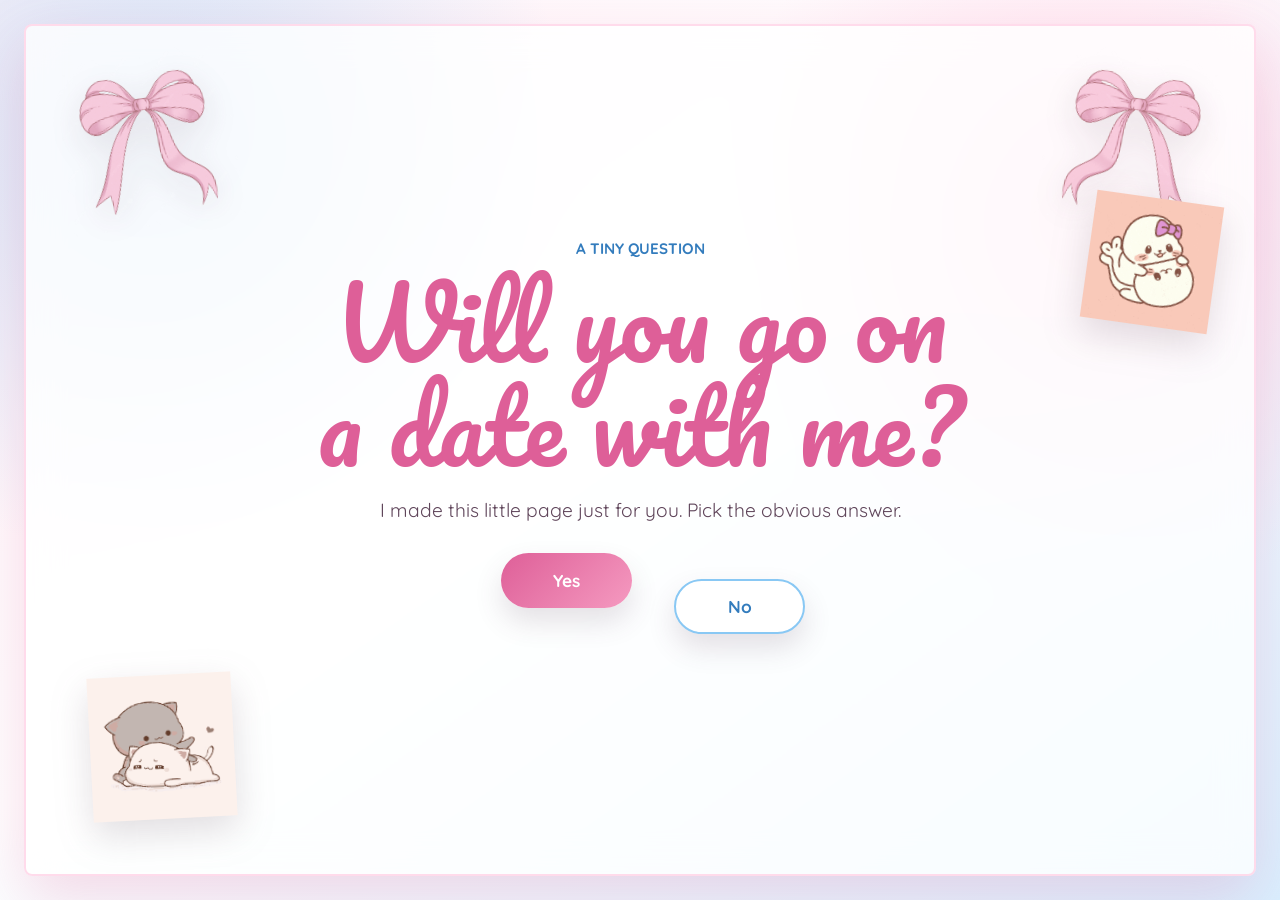
==== index.html @ e7df1cbf "memi" ====
<!doctype html>
<html lang="en">
  <head>
    <meta charset="UTF-8" />
    <meta name="viewport" content="width=device-width, initial-scale=1.0" />
    <title>A Date Invitation</title>
    <link rel="preconnect" href="https://fonts.googleapis.com" />
    <link rel="preconnect" href="https://fonts.gstatic.com" crossorigin />
    <link
      href="https://fonts.googleapis.com/css2?family=Pacifico&family=Quicksand:wght@500;600;700&display=swap"
      rel="stylesheet"
    />
    <link rel="stylesheet" href="style.css" />
  </head>
  <body data-page="invite">
    <main class="page invite-page">
      <img class="sticker sticker--top" data-sticker="top" alt="" />
      <img class="sticker sticker--right" data-sticker="right" alt="" />
      <img class="sticker sticker--left" data-sticker="left" alt="" />

      <section class="invite-shell" aria-labelledby="invite-title">
        <img class="coquette-bow coquette-bow--left" src="coquette-bow.png" alt="" aria-hidden="true" />
        <img class="coquette-bow coquette-bow--right" src="coquette-bow.png" alt="" aria-hidden="true" />
        <p class="eyebrow">A tiny question</p>
        <h1 id="invite-title">Will you go on a date with me?</h1>
        <p class="invite-copy">
          I made this little page just for you. Pick the obvious answer.
        </p>

        <div class="answer-stage" data-answer-stage>
          <button class="button button--yes" id="yesButton" type="button">
            Yes
          </button>
          <button class="button button--no" id="noButton" type="button">
            No
          </button>
        </div>
      </section>
    </main>

    <script src="script.js"></script>
  </body>
</html>
---- style.css ----
:root {
  --pink-50: #fff2f8;
  --pink-100: #ffd8e9;
  --pink-300: #f59ac0;
  --pink-500: #de5f98;
  --blue-100: #d9f0ff;
  --blue-300: #89c8f4;
  --blue-500: #337cbd;
  --white: #ffffff;
  --ink: #60465b;
  --shadow: 0 22px 60px rgba(222, 95, 152, 0.23);
}

* {
  box-sizing: border-box;
}

html {
  min-height: 100%;
}

body {
  min-height: 100vh;
  margin: 0;
  font-family: "Quicksand", system-ui, sans-serif;
  color: var(--ink);
  background:
    radial-gradient(circle at 12% 16%, rgba(137, 200, 244, 0.38), transparent 26rem),
    radial-gradient(circle at 86% 24%, rgba(255, 216, 233, 0.92), transparent 24rem),
    linear-gradient(145deg, var(--pink-50) 0%, var(--white) 45%, var(--blue-100) 100%);
  overflow-x: hidden;
}

body[data-page="invite"] {
  overflow: hidden;
}

button,
audio {
  font: inherit;
}

.page {
  --page-pad: clamp(0.75rem, 2vw, 1.5rem);

  position: relative;
  display: grid;
  min-height: 100vh;
  min-height: 100svh;
  padding: var(--page-pad);
  overflow: hidden;
}

.invite-page {
  height: 100vh;
  height: 100svh;
  min-height: auto;
  place-items: stretch;
}

.itinerary-page {
  align-items: center;
  justify-items: center;
  overflow-y: auto;
}

.invite-shell,
.itinerary-shell {
  position: relative;
  z-index: 2;
  display: grid;
  place-items: center;
  align-content: center;
  width: 100%;
  padding: clamp(1.4rem, 5vw, 5rem);
  text-align: center;
  background: rgba(255, 255, 255, 0.78);
  border: 2px solid rgba(255, 216, 233, 0.9);
  border-radius: 8px;
  box-shadow: var(--shadow);
  backdrop-filter: blur(18px);
}

.invite-shell {
  max-height: calc(100vh - var(--page-pad) - var(--page-pad));
  max-height: calc(100svh - var(--page-pad) - var(--page-pad));
  min-height: calc(100vh - var(--page-pad) - var(--page-pad));
  min-height: calc(100svh - var(--page-pad) - var(--page-pad));
  padding: clamp(1rem, 3.2vh, 3rem) clamp(1rem, 4vw, 5rem);
}

.invite-page h1 {
  font-size: clamp(2.1rem, min(8vw, 11vh), 6.25rem);
}

.itinerary-shell {
  width: min(100%, 43rem);
  min-height: auto;
  padding: clamp(1.4rem, 5vw, 3rem);
}

.eyebrow {
  margin: 0 0 0.75rem;
  color: var(--blue-500);
  font-size: clamp(0.78rem, 2vw, 0.95rem);
  font-weight: 700;
  letter-spacing: 0;
  text-transform: uppercase;
}

h1 {
  max-width: 12ch;
  margin: 0 auto;
  color: var(--pink-500);
  font-family: "Pacifico", cursive;
  font-size: clamp(2.65rem, 8vw, 6.25rem);
  font-weight: 400;
  line-height: 1.05;
  letter-spacing: 0;
}

.invite-copy {
  max-width: 33rem;
  margin: 1rem auto 0;
  font-size: clamp(1rem, 3vw, 1.2rem);
  line-height: 1.7;
}

.answer-stage {
  position: relative;
  display: grid;
  grid-template-columns: repeat(2, minmax(0, 1fr));
  gap: 1rem;
  width: min(100%, 38rem);
  height: clamp(4.4rem, 12vh, 7rem);
  margin: clamp(1rem, 3vh, 2rem) auto 0;
  align-items: start;
}

.button {
  min-width: 8.2rem;
  min-height: 3.4rem;
  border: 0;
  border-radius: 999px;
  cursor: pointer;
  font-weight: 700;
  font-size: 1.08rem;
  box-shadow: 0 14px 28px rgba(96, 70, 91, 0.16);
  transition:
    transform 180ms ease,
    box-shadow 180ms ease,
    background 180ms ease;
}

.button:hover {
  transform: translateY(-2px);
  box-shadow: 0 18px 34px rgba(96, 70, 91, 0.2);
}

.button--yes {
  justify-self: end;
  color: var(--white);
  background: linear-gradient(135deg, var(--pink-500), var(--pink-300));
}

.button--no {
  justify-self: start;
  color: var(--blue-500);
  background: var(--white);
  border: 2px solid var(--blue-300);
}

.button--no.is-floating {
  z-index: 5;
  transition:
    left 220ms ease,
    top 220ms ease,
    transform 180ms ease,
    box-shadow 180ms ease;
}

.coquette-bow {
  position: absolute;
  top: clamp(0.75rem, 2vw, 1.5rem);
  z-index: 0;
  width: clamp(5.5rem, 16vw, 11rem);
  height: auto;
  pointer-events: none;
  filter: drop-shadow(0 12px 18px rgba(96, 70, 91, 0.18));
  opacity: 0.76;
}

.coquette-bow--left {
  left: clamp(0.75rem, 3vw, 2rem);
  transform: rotate(-8deg);
}

.coquette-bow--right {
  right: clamp(0.75rem, 3vw, 2rem);
  transform: scaleX(-1) rotate(-8deg);
}

.invite-shell > :not(.coquette-bow) {
  position: relative;
  z-index: 1;
}

.photo-gallery {
  display: grid;
  grid-template-columns: repeat(7, minmax(0, 1fr));
  gap: clamp(0.35rem, 1.4vw, 0.65rem);
  align-items: center;
  width: min(100%, 38rem);
  margin: clamp(1.1rem, 3vw, 1.55rem) auto 0;
  padding: 0.2rem 0.1rem 0.45rem;
}

.photo-frame {
  display: block;
  position: relative;
  aspect-ratio: 3 / 4;
  margin: 0;
  padding: 0.28rem 0.28rem 0.58rem;
  background: rgba(255, 255, 255, 0.94);
  border: 2px solid rgba(255, 216, 233, 0.95);
  border-radius: 8px;
  box-shadow: 0 10px 24px rgba(96, 70, 91, 0.14);
}

.photo-frame::before {
  position: absolute;
  top: -0.42rem;
  left: 50%;
  width: 1.65rem;
  height: 0.62rem;
  content: "";
  background: rgba(255, 216, 233, 0.82);
  border: 1px solid rgba(245, 154, 192, 0.38);
  border-radius: 4px;
  transform: translateX(-50%) rotate(var(--tape-tilt, -4deg));
}

.photo-frame:nth-child(1) {
  --tape-tilt: -7deg;

  transform: translateY(0.35rem) rotate(-4deg);
}

.photo-frame:nth-child(2) {
  --tape-tilt: 5deg;

  transform: translateY(-0.1rem) rotate(2.5deg);
}

.photo-frame:nth-child(3) {
  --tape-tilt: -2deg;

  transform: translateY(0.2rem) rotate(-1.5deg);
}

.photo-frame:nth-child(4) {
  --tape-tilt: 6deg;

  transform: translateY(-0.35rem) rotate(3deg);
}

.photo-frame:nth-child(5) {
  --tape-tilt: -5deg;

  transform: translateY(0.25rem) rotate(-2deg);
}

.photo-frame:nth-child(6) {
  --tape-tilt: 3deg;

  transform: translateY(-0.05rem) rotate(1.5deg);
}

.photo-frame:nth-child(7) {
  --tape-tilt: -6deg;

  transform: translateY(0.4rem) rotate(3.5deg);
}

.photo-frame img {
  display: block;
  width: 100%;
  height: 100%;
  overflow: hidden;
  border-radius: 5px;
  object-fit: cover;
}

.timeline {
  display: grid;
  gap: 0.85rem;
  width: min(100%, 32rem);
  margin: 2rem auto 0;
  padding: 0;
  list-style: none;
  text-align: left;
}

.timeline-item {
  display: grid;
  grid-template-columns: minmax(5.4rem, auto) 1fr;
  gap: 1rem;
  align-items: center;
  padding: 1rem;
  background: rgba(255, 255, 255, 0.86);
  border: 2px solid rgba(137, 200, 244, 0.42);
  border-radius: 8px;
  box-shadow: 0 10px 26px rgba(51, 124, 189, 0.1);
}

.timeline-time {
  color: var(--blue-500);
  font-weight: 700;
}

.timeline-plan {
  color: var(--ink);
  font-size: 1.08rem;
  font-weight: 700;
}

.timeline-heart {
  display: inline-grid;
  width: 1.35rem;
  height: 1.35rem;
  margin-right: 0.45rem;
  vertical-align: -0.22rem;
}

.heart-field {
  position: fixed;
  inset: 0;
  z-index: 1;
  pointer-events: none;
  overflow: hidden;
}

.floating-heart {
  position: absolute;
  bottom: -4rem;
  width: var(--heart-size);
  height: var(--heart-size);
  color: var(--heart-color);
  opacity: 0;
  animation: float-heart var(--heart-speed) linear infinite;
  animation-delay: var(--heart-delay);
}

@keyframes float-heart {
  0% {
    transform: translate3d(0, 0, 0) rotate(0deg) scale(0.85);
    opacity: 0;
  }

  14%,
  84% {
    opacity: 0.7;
  }

  100% {
    transform: translate3d(var(--heart-drift), -112vh, 0) rotate(28deg) scale(1.12);
    opacity: 0;
  }
}

.music-player {
  --vinyl-cover-size: 63.25%;

  position: fixed;
  top: 1rem;
  right: 1rem;
  z-index: 4;
  display: grid;
  grid-template-columns: auto minmax(0, 20rem);
  gap: 1rem;
  align-items: center;
  width: min(calc(100% - 2rem), 34rem);
  padding: 0.75rem 0.85rem;
  background: rgba(255, 255, 255, 0.88);
  border: 2px solid rgba(255, 216, 233, 0.9);
  border-radius: 8px;
  box-shadow: var(--shadow);
  backdrop-filter: blur(18px);
}

.vinyl-button {
  display: grid;
  width: clamp(6.4rem, 9.5vw, 7.9rem);
  aspect-ratio: 1;
  padding: 0;
  border: 0;
  border-radius: 50%;
  background: transparent;
  cursor: pointer;
}

.vinyl-disc {
  position: relative;
  display: block;
  width: 100%;
  height: 100%;
  border-radius: 50%;
  background:
    radial-gradient(circle at center, rgba(255, 255, 255, 0.95) 0 8%, transparent 9%),
    radial-gradient(circle at center, #f7a8ca 0 27%, transparent 28%),
    repeating-radial-gradient(circle at center, #3c3140 0 0.23rem, #241f27 0.25rem 0.45rem);
  box-shadow: inset 0 0 0 0.5rem rgba(255, 255, 255, 0.07), 0 12px 24px rgba(96, 70, 91, 0.22);
  overflow: hidden;
  animation: spin 4s linear infinite;
}

.vinyl-disc::after {
  position: absolute;
  inset: 46%;
  z-index: 2;
  content: "";
  border-radius: 50%;
  background: var(--white);
  box-shadow: 0 0 0 0.18rem rgba(137, 200, 244, 0.75);
}

.vinyl-disc img {
  position: absolute;
  top: 50%;
  left: 50%;
  z-index: 1;
  width: var(--vinyl-cover-size);
  height: var(--vinyl-cover-size);
  border: 0.22rem solid rgba(255, 255, 255, 0.85);
  border-radius: 50%;
  object-fit: cover;
  transform: translate(-50%, -50%);
}

@keyframes spin {
  to {
    transform: rotate(360deg);
  }
}

.music-controls {
  min-width: 0;
}

.music-controls p {
  margin: 0 0 0.45rem;
  color: var(--pink-500);
  font-size: 1.08rem;
  font-weight: 700;
}

.music-controls audio {
  display: none;
}

.custom-audio-controls {
  display: grid;
  grid-template-columns: 2.25rem minmax(0, 1fr) 2.25rem 3.25rem;
  gap: 0.45rem;
  align-items: center;
  padding: 0.45rem 0.55rem;
  background: rgba(255, 242, 248, 0.92);
  border: 1px solid rgba(245, 154, 192, 0.58);
  border-radius: 8px;
  box-shadow: inset 0 0 0 1px rgba(255, 255, 255, 0.74), 0 10px 22px rgba(222, 95, 152, 0.12);
}

.audio-control-button {
  position: relative;
  display: grid;
  width: 2.25rem;
  aspect-ratio: 1;
  place-items: center;
  padding: 0;
  color: var(--white);
  background: linear-gradient(135deg, var(--pink-500), var(--blue-500));
  border: 0;
  border-radius: 50%;
  box-shadow: 0 8px 16px rgba(222, 95, 152, 0.22);
  cursor: pointer;
}

.audio-control-button:hover {
  transform: translateY(-1px);
}

.audio-control-button:focus-visible,
.audio-range:focus-visible {
  outline: 3px solid rgba(137, 200, 244, 0.6);
  outline-offset: 3px;
}

.audio-control-button.is-muted::after {
  position: absolute;
  width: 1.35rem;
  height: 0.16rem;
  content: "";
  background: var(--white);
  border-radius: 999px;
  transform: rotate(-42deg);
}

.audio-icon {
  position: relative;
  display: block;
  color: currentColor;
}

.audio-icon--play {
  width: 0;
  height: 0;
  margin-left: 0.14rem;
  border-top: 0.4rem solid transparent;
  border-bottom: 0.4rem solid transparent;
  border-left: 0.62rem solid currentColor;
}

.audio-icon--pause {
  width: 0.72rem;
  height: 0.82rem;
}

.audio-icon--pause::before,
.audio-icon--pause::after {
  position: absolute;
  top: 0;
  width: 0.24rem;
  height: 100%;
  content: "";
  background: currentColor;
  border-radius: 999px;
}

.audio-icon--pause::before {
  left: 0;
}

.audio-icon--pause::after {
  right: 0;
}

.audio-icon--volume {
  width: 1.05rem;
  height: 1rem;
  background: currentColor;
  clip-path: polygon(0 35%, 32% 35%, 72% 8%, 72% 92%, 32% 65%, 0 65%);
}

.audio-progress-group {
  display: grid;
  min-width: 0;
}

.audio-time {
  display: flex;
  justify-content: space-between;
  margin-top: 0.16rem;
  color: rgba(96, 70, 91, 0.78);
  font-size: 0.72rem;
  font-weight: 700;
  line-height: 1;
}

.audio-range {
  --range-fill: 0%;

  width: 100%;
  min-width: 0;
  height: 1rem;
  margin: 0;
  padding: 0;
  appearance: none;
  cursor: pointer;
  background: transparent;
}

.audio-volume {
  --range-fill: 70%;
}

.audio-range::-webkit-slider-runnable-track {
  height: 0.42rem;
  background: linear-gradient(
    to right,
    var(--pink-500) 0 var(--range-fill),
    rgba(245, 154, 192, 0.24) var(--range-fill) 100%
  );
  border: 1px solid rgba(245, 154, 192, 0.32);
  border-radius: 999px;
}

.audio-range::-webkit-slider-thumb {
  width: 1rem;
  height: 1rem;
  margin-top: -0.35rem;
  appearance: none;
  background: var(--white);
  border: 0.18rem solid var(--pink-500);
  border-radius: 50%;
  box-shadow: 0 4px 10px rgba(96, 70, 91, 0.22);
}

.audio-range::-moz-range-track {
  height: 0.42rem;
  background: rgba(245, 154, 192, 0.24);
  border: 1px solid rgba(245, 154, 192, 0.32);
  border-radius: 999px;
}

.audio-range::-moz-range-progress {
  height: 0.42rem;
  background: var(--pink-500);
  border-radius: 999px;
}

.audio-range::-moz-range-thumb {
  width: 0.7rem;
  height: 0.7rem;
  background: var(--white);
  border: 0.18rem solid var(--pink-500);
  border-radius: 50%;
  box-shadow: 0 4px 10px rgba(96, 70, 91, 0.22);
}

.sticker {
  position: fixed;
  z-index: 3;
  display: none;
  width: clamp(4.8rem, 12vw, 8.5rem);
  height: auto;
  pointer-events: none;
  filter: drop-shadow(0 14px 18px rgba(96, 70, 91, 0.18));
}

.sticker.has-image {
  display: block;
}

.sticker--top {
  top: 4%;
  left: 12%;
  transform: rotate(-7deg);
}

.sticker--right {
  top: 22%;
  right: 5%;
  width: clamp(4.5rem, 11vw, 8rem);
  transform: rotate(8deg);
}

.sticker--left {
  bottom: 9%;
  left: 7%;
  width: clamp(5rem, 13vw, 9rem);
  transform: rotate(-3deg);
}

@media (max-width: 720px) {
  .page {
    --page-pad: 0.65rem;
  }

  .invite-shell {
    padding: 0.9rem;
  }

  .itinerary-shell {
    padding: 1.25rem;
  }

  h1 {
    max-width: 10ch;
  }

  .invite-page h1 {
    font-size: clamp(2rem, min(13vw, 10vh), 4.15rem);
  }

  .invite-copy {
    margin-top: 0.75rem;
    line-height: 1.5;
  }

  .answer-stage {
    grid-template-columns: 1fr;
    width: min(100%, 22rem);
    height: clamp(8.25rem, 21vh, 10rem);
    margin-top: clamp(0.85rem, 2.4vh, 1.4rem);
  }

  .button {
    width: min(100%, 9rem);
    min-width: 7.6rem;
  }

  .button--yes,
  .button--no {
    justify-self: center;
  }

  .coquette-bow {
    top: 0.5rem;
    width: clamp(4.4rem, 26vw, 6.25rem);
    opacity: 0.56;
  }

  .coquette-bow--left {
    left: 0.45rem;
  }

  .coquette-bow--right {
    right: 0.45rem;
  }

  .timeline-item {
    grid-template-columns: 1fr;
    gap: 0.35rem;
  }

  .photo-gallery {
    grid-template-columns: repeat(4, minmax(0, 1fr));
    width: min(100%, 22rem);
    gap: 0.45rem;
    margin-top: 1.05rem;
    padding-bottom: 0.3rem;
  }

  .photo-frame {
    padding: 0.2rem 0.2rem 0.42rem;
  }

  .music-player {
    grid-template-columns: auto minmax(0, 1fr);
    top: 0.5rem;
    right: 0.5rem;
    width: min(calc(100% - 1rem), 27rem);
    padding: 0.6rem;
  }

  .vinyl-button {
    width: clamp(5.25rem, 24vw, 6.25rem);
  }

  .custom-audio-controls {
    grid-template-columns: 2rem minmax(0, 1fr) 2rem 2.8rem;
    gap: 0.35rem;
    padding: 0.4rem;
  }

  .audio-control-button {
    width: 2rem;
  }

  .sticker {
    width: clamp(3.5rem, 18vw, 5.8rem);
  }

  .sticker--top {
    top: 1.5%;
    left: 3%;
  }

  .sticker--right {
    top: 13%;
    right: 2%;
  }

  .sticker--left {
    bottom: 13%;
    left: 2%;
  }
}

@media (max-width: 540px) {
  .itinerary-page {
    align-items: start;
    padding-top: clamp(14.25rem, 55vw, 16rem);
  }

  .music-player {
    left: 0.5rem;
    right: 0.5rem;
    grid-template-columns: minmax(0, 1fr);
    justify-items: center;
    gap: 0.55rem;
    width: auto;
    padding: 0.65rem;
  }

  .vinyl-button {
    width: clamp(5.1rem, 27vw, 6.25rem);
  }

  .music-controls {
    width: 100%;
  }

  .music-controls p {
    margin-bottom: 0.4rem;
    font-size: 1rem;
    text-align: center;
  }

  .custom-audio-controls {
    grid-template-columns: 2rem minmax(0, 1fr) 2rem;
  }

  .audio-volume {
    display: none;
  }
}

@media (prefers-reduced-motion: reduce) {
  *,
  *::before,
  *::after {
    scroll-behavior: auto !important;
    animation-duration: 0.01ms !important;
    animation-iteration-count: 1 !important;
    transition-duration: 0.01ms !important;
  }
}
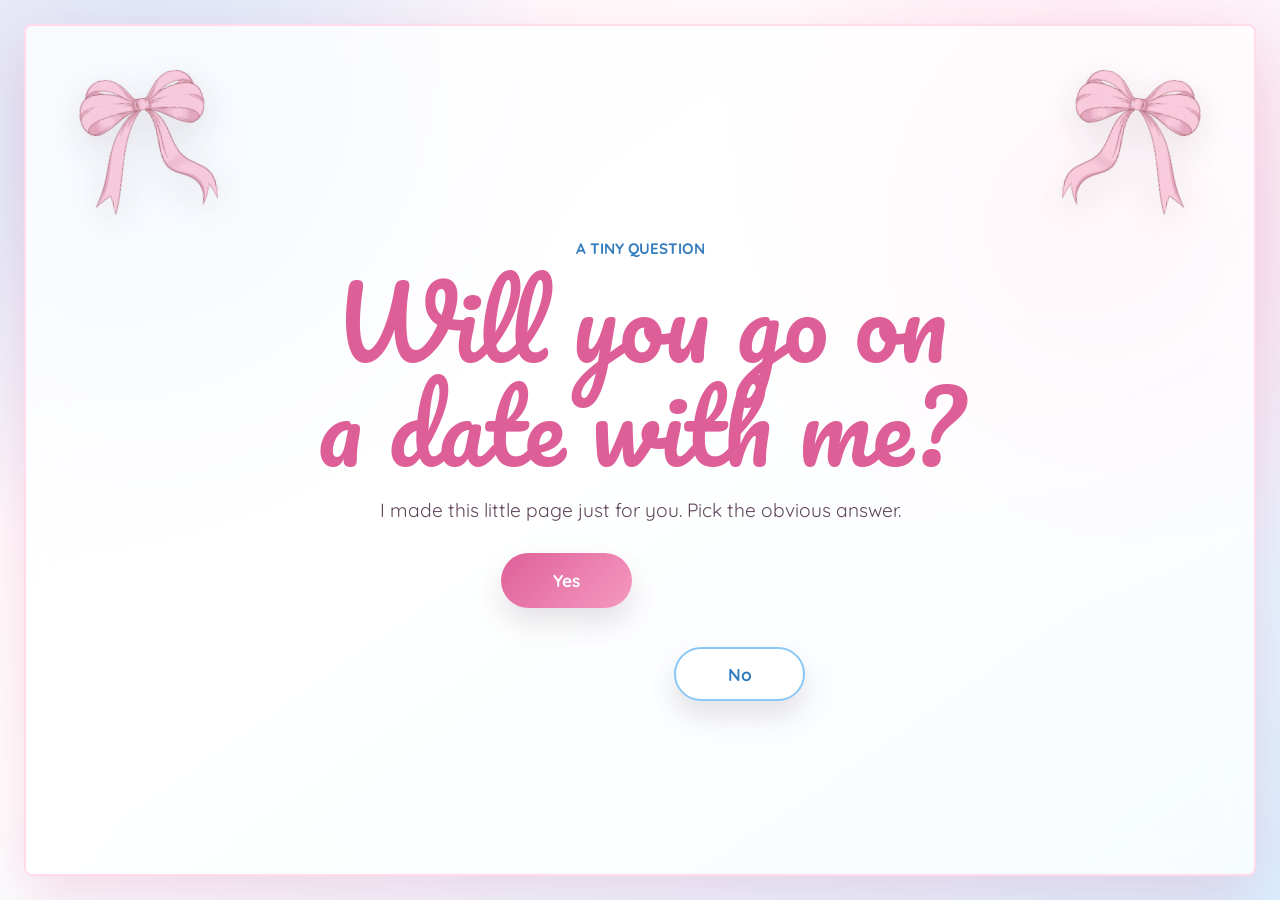
==== commit 11946cfb: "Final" ====
--- a/index.html
+++ b/index.html
@@ -14,10 +14,6 @@
   </head>
   <body data-page="invite">
     <main class="page invite-page">
-      <img class="sticker sticker--top" data-sticker="top" alt="" />
-      <img class="sticker sticker--right" data-sticker="right" alt="" />
-      <img class="sticker sticker--left" data-sticker="left" alt="" />
-
       <section class="invite-shell" aria-labelledby="invite-title">
         <img class="coquette-bow coquette-bow--left" src="coquette-bow.png" alt="" aria-hidden="true" />
         <img class="coquette-bow coquette-bow--right" src="coquette-bow.png" alt="" aria-hidden="true" />
--- a/style.css
+++ b/style.css
@@ -97,6 +97,11 @@
   width: min(100%, 43rem);
   min-height: auto;
   padding: clamp(1.4rem, 5vw, 3rem);
+  background: rgba(255, 255, 255, 0.94);
+}
+
+.itinerary-shell h1 {
+  margin-bottom: clamp(1.15rem, 3vw, 2rem);
 }
 
 .eyebrow {
@@ -206,25 +211,36 @@
 }
 
 .photo-gallery {
-  display: grid;
-  grid-template-columns: repeat(7, minmax(0, 1fr));
-  gap: clamp(0.35rem, 1.4vw, 0.65rem);
-  align-items: center;
-  width: min(100%, 38rem);
-  margin: clamp(1.1rem, 3vw, 1.55rem) auto 0;
-  padding: 0.2rem 0.1rem 0.45rem;
+  position: fixed;
+  inset: 0;
+  z-index: 1;
+  display: block;
+  width: auto;
+  margin: 0;
+  padding: 0;
+  overflow: hidden;
+  pointer-events: none;
 }
 
 .photo-frame {
+  --photo-rotation: -12deg;
+  --float-x: 0.8rem;
+  --float-y: -0.8rem;
+  --float-rotation: 2deg;
+
+  position: absolute;
   display: block;
-  position: relative;
+  width: clamp(5rem, 8vw, 7.6rem);
   aspect-ratio: 3 / 4;
   margin: 0;
   padding: 0.28rem 0.28rem 0.58rem;
   background: rgba(255, 255, 255, 0.94);
   border: 2px solid rgba(255, 216, 233, 0.95);
   border-radius: 8px;
+  opacity: 0.86;
   box-shadow: 0 10px 24px rgba(96, 70, 91, 0.14);
+  transform: translate3d(0, 0, 0) rotate(var(--photo-rotation));
+  animation: photo-float 7s ease-in-out infinite alternate;
 }
 
 .photo-frame::before {
@@ -242,44 +258,90 @@
 
 .photo-frame:nth-child(1) {
   --tape-tilt: -7deg;
-
-  transform: translateY(0.35rem) rotate(-4deg);
+  --photo-rotation: -18deg;
+  --float-x: 1.1rem;
+  --float-y: -0.65rem;
+  --float-rotation: 3deg;
+
+  width: clamp(6.15rem, 10vw, 9.25rem);
+  top: 9%;
+  left: clamp(-1.25rem, 2vw, 2rem);
+  animation-delay: -1.2s;
 }
 
 .photo-frame:nth-child(2) {
   --tape-tilt: 5deg;
-
-  transform: translateY(-0.1rem) rotate(2.5deg);
+  --photo-rotation: 12deg;
+  --float-x: -0.7rem;
+  --float-y: 0.95rem;
+  --float-rotation: -2deg;
+
+  top: 35%;
+  left: clamp(5rem, calc(8vw + 2rem), 9rem);
+  animation-delay: -3.1s;
 }
 
 .photo-frame:nth-child(3) {
   --tape-tilt: -2deg;
-
-  transform: translateY(0.2rem) rotate(-1.5deg);
+  --photo-rotation: -10deg;
+  --float-x: 0.8rem;
+  --float-y: 0.75rem;
+  --float-rotation: 2.5deg;
+
+  top: auto;
+  bottom: 6%;
+  left: clamp(-1.25rem, 2vw, 2rem);
+  animation-delay: -0.8s;
 }
 
 .photo-frame:nth-child(4) {
   --tape-tilt: 6deg;
-
-  transform: translateY(-0.35rem) rotate(3deg);
+  --photo-rotation: 17deg;
+  --float-x: -0.9rem;
+  --float-y: -0.8rem;
+  --float-rotation: -3deg;
+
+  top: max(12.8rem, 24%);
+  right: clamp(0.25rem, 2vw, 2.5rem);
+  animation-delay: -4.4s;
 }
 
 .photo-frame:nth-child(5) {
   --tape-tilt: -5deg;
-
-  transform: translateY(0.25rem) rotate(-2deg);
+  --photo-rotation: -14deg;
+  --float-x: 0.7rem;
+  --float-y: -1rem;
+  --float-rotation: 2deg;
+
+  top: 43%;
+  right: clamp(7rem, calc(11vw + 2rem), 13rem);
+  bottom: auto;
+  animation-delay: -2.5s;
 }
 
 .photo-frame:nth-child(6) {
   --tape-tilt: 3deg;
-
-  transform: translateY(-0.05rem) rotate(1.5deg);
+  --photo-rotation: 10deg;
+  --float-x: -1rem;
+  --float-y: 0.65rem;
+  --float-rotation: -2deg;
+
+  right: clamp(0.25rem, 2.5vw, 3rem);
+  bottom: 6%;
+  animation-delay: -5.2s;
 }
 
 .photo-frame:nth-child(7) {
   --tape-tilt: -6deg;
-
-  transform: translateY(0.4rem) rotate(3.5deg);
+  --photo-rotation: -20deg;
+  --float-x: 0.95rem;
+  --float-y: 0.7rem;
+  --float-rotation: 3deg;
+
+  top: 68%;
+  right: clamp(10rem, 18vw, 18rem);
+  bottom: auto;
+  animation-delay: -1.7s;
 }
 
 .photo-frame img {
@@ -289,6 +351,13 @@
   overflow: hidden;
   border-radius: 5px;
   object-fit: cover;
+}
+
+@keyframes photo-float {
+  to {
+    transform: translate3d(var(--float-x), var(--float-y), 0)
+      rotate(calc(var(--photo-rotation) + var(--float-rotation)));
+  }
 }
 
 .timeline {
@@ -381,7 +450,7 @@
   align-items: center;
   width: min(calc(100% - 2rem), 34rem);
   padding: 0.75rem 0.85rem;
-  background: rgba(255, 255, 255, 0.88);
+  background: rgba(255, 255, 255, 0.96);
   border: 2px solid rgba(255, 216, 233, 0.9);
   border-radius: 8px;
   box-shadow: var(--shadow);
@@ -627,40 +696,6 @@
   box-shadow: 0 4px 10px rgba(96, 70, 91, 0.22);
 }
 
-.sticker {
-  position: fixed;
-  z-index: 3;
-  display: none;
-  width: clamp(4.8rem, 12vw, 8.5rem);
-  height: auto;
-  pointer-events: none;
-  filter: drop-shadow(0 14px 18px rgba(96, 70, 91, 0.18));
-}
-
-.sticker.has-image {
-  display: block;
-}
-
-.sticker--top {
-  top: 4%;
-  left: 12%;
-  transform: rotate(-7deg);
-}
-
-.sticker--right {
-  top: 22%;
-  right: 5%;
-  width: clamp(4.5rem, 11vw, 8rem);
-  transform: rotate(8deg);
-}
-
-.sticker--left {
-  bottom: 9%;
-  left: 7%;
-  width: clamp(5rem, 13vw, 9rem);
-  transform: rotate(-3deg);
-}
-
 @media (max-width: 720px) {
   .page {
     --page-pad: 0.65rem;
@@ -671,6 +706,7 @@
   }
 
   .itinerary-shell {
+    width: min(calc(100% - clamp(4.25rem, 17vw, 6rem)), 34rem);
     padding: 1.25rem;
   }
 
@@ -724,18 +760,67 @@
   }
 
   .photo-gallery {
-    grid-template-columns: repeat(4, minmax(0, 1fr));
-    width: min(100%, 22rem);
-    gap: 0.45rem;
-    margin-top: 1.05rem;
-    padding-bottom: 0.3rem;
+    overflow: hidden;
   }
 
   .photo-frame {
+    width: clamp(4.15rem, 17vw, 5.9rem);
     padding: 0.2rem 0.2rem 0.42rem;
+    opacity: 0.74;
+  }
+
+  .photo-frame:nth-child(1) {
+    width: clamp(5.35rem, 24vw, 7.35rem);
+    top: 12.2rem;
+    right: auto;
+    bottom: auto;
+    left: -2.05rem;
+  }
+
+  .photo-frame:nth-child(2) {
+    top: 21.5rem;
+    right: auto;
+    bottom: auto;
+    left: 3.05rem;
+  }
+
+  .photo-frame:nth-child(3) {
+    top: auto;
+    right: auto;
+    bottom: 4.75rem;
+    left: -2rem;
+  }
+
+  .photo-frame:nth-child(4) {
+    top: 12.8rem;
+    right: -1.65rem;
+    bottom: auto;
+    left: auto;
+  }
+
+  .photo-frame:nth-child(5) {
+    top: 21.8rem;
+    right: 3.15rem;
+    bottom: auto;
+    left: auto;
+  }
+
+  .photo-frame:nth-child(6) {
+    top: auto;
+    right: -1.35rem;
+    bottom: 6rem;
+    left: auto;
+  }
+
+  .photo-frame:nth-child(7) {
+    top: 29rem;
+    right: -0.1rem;
+    bottom: auto;
+    left: auto;
   }
 
   .music-player {
+    position: static;
     grid-template-columns: auto minmax(0, 1fr);
     top: 0.5rem;
     right: 0.5rem;
@@ -757,39 +842,21 @@
     width: 2rem;
   }
 
-  .sticker {
-    width: clamp(3.5rem, 18vw, 5.8rem);
-  }
-
-  .sticker--top {
-    top: 1.5%;
-    left: 3%;
-  }
-
-  .sticker--right {
-    top: 13%;
-    right: 2%;
-  }
-
-  .sticker--left {
-    bottom: 13%;
-    left: 2%;
-  }
 }
 
 @media (max-width: 540px) {
   .itinerary-page {
     align-items: start;
-    padding-top: clamp(14.25rem, 55vw, 16rem);
+    align-content: start;
+    gap: 0.75rem;
   }
 
   .music-player {
-    left: 0.5rem;
-    right: 0.5rem;
+    position: static;
     grid-template-columns: minmax(0, 1fr);
     justify-items: center;
     gap: 0.55rem;
-    width: auto;
+    width: 100%;
     padding: 0.65rem;
   }
 
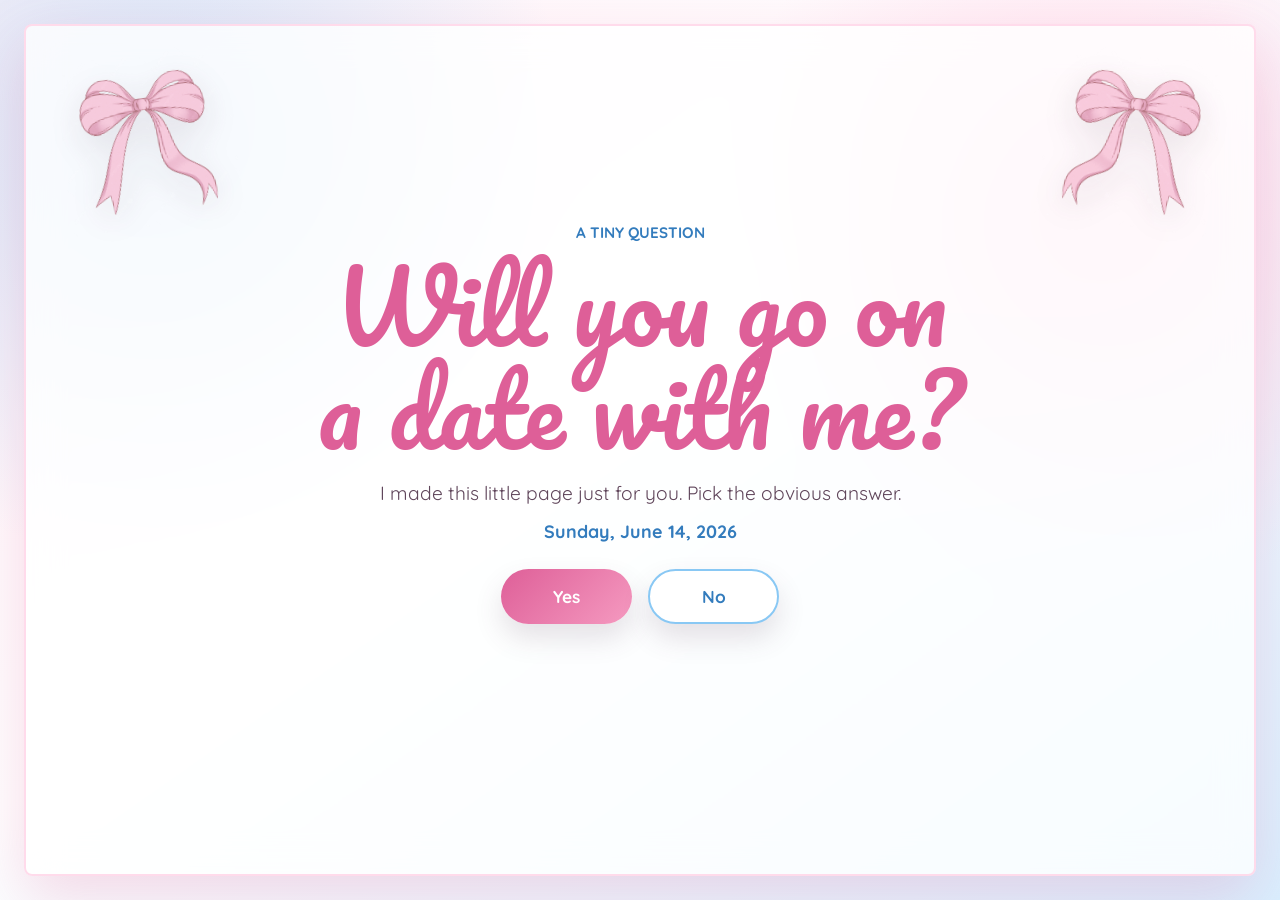
==== commit 859e0399: "fixes" ====
--- a/index.html
+++ b/index.html
@@ -22,6 +22,7 @@
         <p class="invite-copy">
           I made this little page just for you. Pick the obvious answer.
         </p>
+        <p class="invite-date">Sunday, June 14, 2026</p>
 
         <div class="answer-stage" data-answer-stage>
           <button class="button button--yes" id="yesButton" type="button">
--- a/style.css
+++ b/style.css
@@ -131,6 +131,13 @@
   line-height: 1.7;
 }
 
+.invite-date {
+  margin: 0.65rem auto 0;
+  color: var(--blue-500);
+  font-size: clamp(0.95rem, 2.5vw, 1.12rem);
+  font-weight: 700;
+}
+
 .answer-stage {
   position: relative;
   display: grid;
@@ -321,12 +328,12 @@
 
 .photo-frame:nth-child(6) {
   --tape-tilt: 3deg;
-  --photo-rotation: 10deg;
-  --float-x: -1rem;
+  --photo-rotation: -9deg;
+  --float-x: 1rem;
   --float-y: 0.65rem;
-  --float-rotation: -2deg;
-
-  right: clamp(0.25rem, 2.5vw, 3rem);
+  --float-rotation: 2deg;
+
+  left: clamp(8.5rem, 12vw, 15rem);
   bottom: 6%;
   animation-delay: -5.2s;
 }
@@ -445,10 +452,10 @@
   right: 1rem;
   z-index: 4;
   display: grid;
-  grid-template-columns: auto minmax(0, 20rem);
-  gap: 1rem;
+  grid-template-columns: auto minmax(0, 15.5rem);
+  gap: 0.85rem;
   align-items: center;
-  width: min(calc(100% - 2rem), 34rem);
+  width: min(calc(100% - 2rem), 28rem);
   padding: 0.75rem 0.85rem;
   background: rgba(255, 255, 255, 0.96);
   border: 2px solid rgba(255, 216, 233, 0.9);
@@ -529,8 +536,8 @@
 
 .custom-audio-controls {
   display: grid;
-  grid-template-columns: 2.25rem minmax(0, 1fr) 2.25rem 3.25rem;
-  gap: 0.45rem;
+  grid-template-columns: 2.25rem minmax(0, 1fr) 2.25rem 2.55rem;
+  gap: 0.35rem;
   align-items: center;
   padding: 0.45rem 0.55rem;
   background: rgba(255, 242, 248, 0.92);
@@ -724,9 +731,9 @@
   }
 
   .answer-stage {
-    grid-template-columns: 1fr;
+    grid-template-columns: repeat(2, minmax(0, 1fr));
     width: min(100%, 22rem);
-    height: clamp(8.25rem, 21vh, 10rem);
+    height: clamp(4.4rem, 12vh, 6rem);
     margin-top: clamp(0.85rem, 2.4vh, 1.4rem);
   }
 
@@ -735,9 +742,12 @@
     min-width: 7.6rem;
   }
 
-  .button--yes,
+  .button--yes {
+    justify-self: end;
+  }
+
   .button--no {
-    justify-self: center;
+    justify-self: start;
   }
 
   .coquette-bow {
@@ -807,9 +817,9 @@
 
   .photo-frame:nth-child(6) {
     top: auto;
-    right: -1.35rem;
+    right: auto;
     bottom: 6rem;
-    left: auto;
+    left: clamp(7rem, 22vw, 10rem);
   }
 
   .photo-frame:nth-child(7) {
@@ -824,7 +834,7 @@
     grid-template-columns: auto minmax(0, 1fr);
     top: 0.5rem;
     right: 0.5rem;
-    width: min(calc(100% - 1rem), 27rem);
+    width: min(calc(100% - 1rem), 24rem);
     padding: 0.6rem;
   }
 
@@ -856,7 +866,7 @@
     grid-template-columns: minmax(0, 1fr);
     justify-items: center;
     gap: 0.55rem;
-    width: 100%;
+    width: min(100%, 22rem);
     padding: 0.65rem;
   }
 
